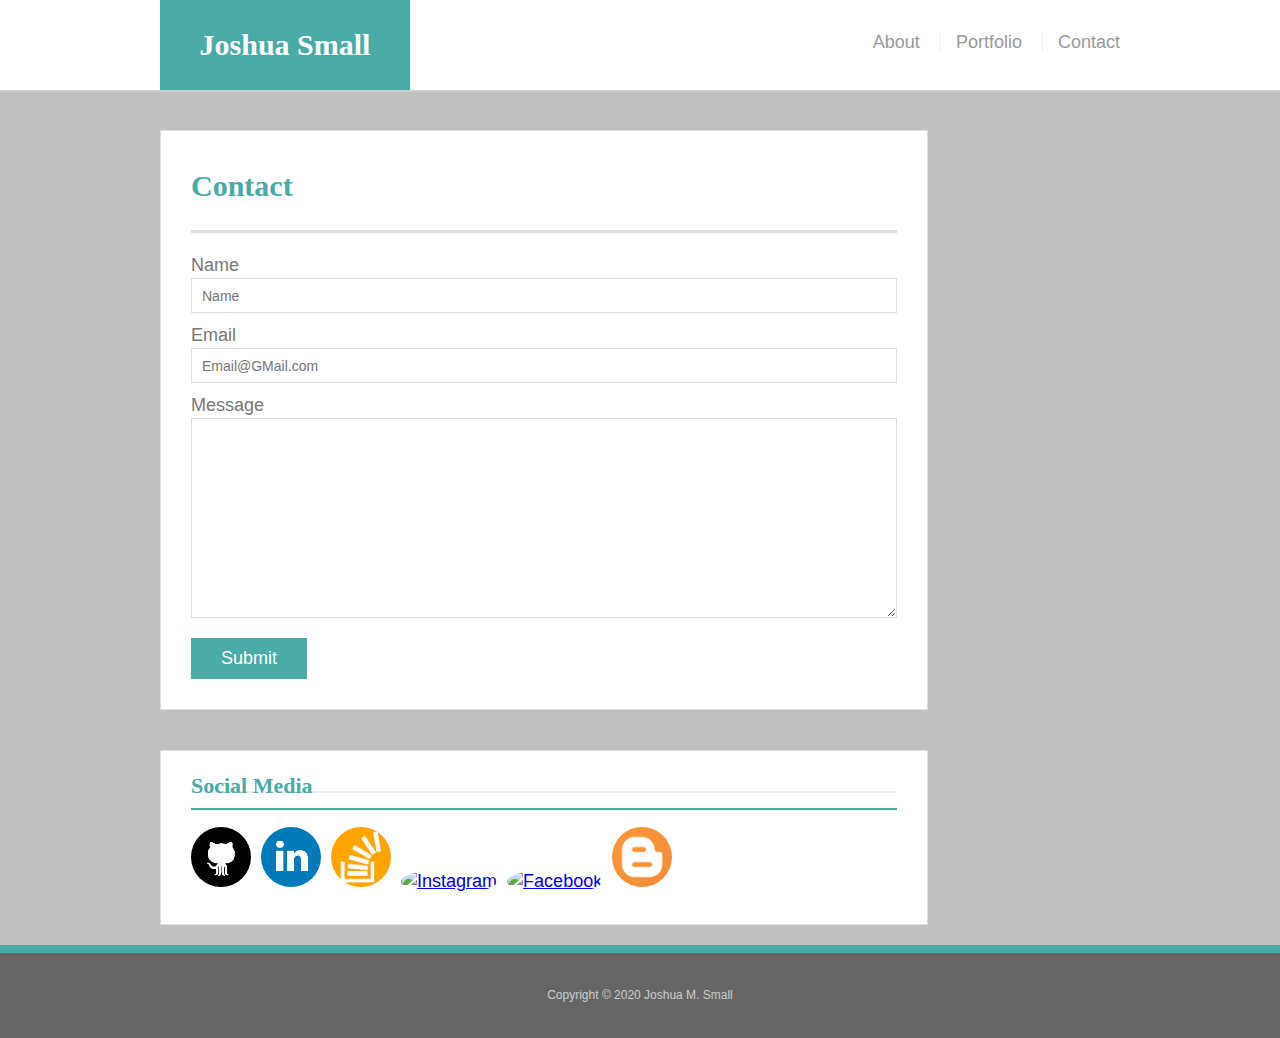
==== contact.html @ c666a50a "Added Blog" ====
<!-- HTML5 Declaration -->
<!DOCTYPE html>
<!-- This page is in the US style of English -->
<html lang="en-us">

<head>

  <!-- || Required meta tags || -->

  <!-- Character encoding for Unicode -->
  <meta charset="UTF-8">
  <!-- Bootstrap -->
  <meta name="viewport" content="width=device-width, initial-scale=1.0">
  <!-- The width=device-width part sets the width of the page to follow the screen-width of the device. -->
  <!-- The initial-scale=1 part sets the initial zoom level when the page is first loaded by the browser. -->

  <!-- Page Title -->
  <title>Contact | Joshua M. Small</title>

  <!-- || Style Sheets || -->
  <link rel="stylesheet" type="text/css" href="assets/css/reset.css">
  <link rel="stylesheet" type="text/css" href="assets/css/style.css">
  <!-- renamed Asset folder to asset -->


  <!-- Coding by: Joshua M. Small -->
  <!-- Unit 02 CSS and Bootstrap Homework: Responsive Portfolio -->

</head>

<!-- || BODY || -->

<body>

  <!-- || HEADER || -->
  
  <header id="header">

    <div class="container">

      <a href="index.html" id="logo">Joshua Small</a>

      <!-- || NAVBAR || -->

      <nav>
        <!-- Link to [About - Page] -->
        <a href="index.html">About</a>
        <!-- Link to [Portfolio - Page] -->
        <a href="portfolio.html">Portfolio</a>
        <!-- Link to [Contact - Page] -->
        <a href="contact.html">Contact</a>
      </nav>

    </div>

  </header>

  <div id="main-container" class="container">

    <section class="main-section">
      <h1>Contact</h1>

      <form id="contact-form">
        <ul>
          <li>
            <label for="name">Name</label>
            <input type="text" id="name" name="name" placeholder="Name" required="required">
          </li>
          <li>
            <label for="email">Email</label>
            <input type="email" id="email" name="email" placeholder="Email@GMail.com" required="required">
          </li>
          <li>
            <label for="message">Message</label>
            <textarea id="message" name="message" required="required"></textarea>
          </li>
        </ul>
        <input type="submit">
      </form>

    </section>

    <section class="socialbar">

      <div id="connect">

        <h2>Social Media</h2>
        <hr id="socialline">
        <!-- GitHub -->
        <a target="_blank" href="https://github.com/wasteofadrumbum"><img src="assets/images/github.png" class="social" alt="GitHub"/></a>
        <!-- LinkedIn -->
        <a target="_blank" href="https://www.linkedin.com/in/joshuamsmall"><img src="assets/images/linkedin.png" class="social" alt="LinkedIn"/></a>
        <!-- Stack Overflow -->
        <a target="_blank" href="https://stackoverflow.com/users/13681415/wasteofadrumbum"><img src="assets/images/stack.png" class="social" alt="StackOverflow"/></a>
        <!-- Instagram -->
        <a target="_blank" href="https://www.instagram.com/lost.between.thoughts/"><img src="assets/images/instagram.png" class="social" alt="Instagram"/></a>
        <!-- Facebook -->
        <a target="_blank" href="https://www.facebook.com/WasteOfADrumBum/"><img src="assets/images/facebook.png" class="social" alt="Facebook"/></a>
        <!-- Blogspot -->
        <a target="_blank" href="https://object-grind.blogspot.com/"><img src="assets/images/blogspot.png" class="social" alt="BlogSpot"/></a>

      </div>

    </section>

  </div>

  <!-- || FOOTER || -->

  <footer>

    <div class="container">

      Copyright &copy; 2020 Joshua M. Small

    </div>

  </footer>

</body>
</html>
---- assets/css/style.css ----
* {
    box-sizing: border-box;
}

/* || PAGE DEFAULTS || */

body {
    font-family: Arial, "Helvetica Neue", Helvetica, sans-serif;
    font-size: 18px;
    line-height: 25px;
    color: #777;
    background-color:silver;
    background-size:100px 50px;
}

/* Parent Container Class */

.container {
    width: 100%;
    max-width: 960px;
    margin: 0 auto;
    clear: both;
}

h1, h2, h3, p {
    margin-bottom: 20px;
}

p:last-child {
    margin-bottom: 0;
}

h1, h2, h3 {
    font-family: Georgia, Times, "Times New Roman", serif;
    font-weight: 700;
    color: #4aaaa5;
}

h1 {
    padding-bottom: 20px;
    font-size: 30px;
    line-height: 49px;
    border-bottom: 3px solid #ddd;
}

h2, h3 {
    font-size: 22px;
}

/* || HEADER || */

#header {
    position: fixed;
    /* Keep Header on Top */
    z-index: 99;
    width: 100%;
    margin: 0 0 30px;
    overflow: auto;
    color: #fff;
    background: #fff;
    border-bottom: 2px solid #ccc;
}

/* || NAVBAR || */

#logo {
    float: left;
    width: 250px;
    height: 90px;
    font-family: Georgia, Times, "Times New Roman", serif;
    font-size: 30px;
    font-weight: 700;
    line-height: 90px;
    color: #fff;
    text-align: center;
    text-decoration: none;
    background: #4aaaa5;
}

/* Navigation Page Links */

nav {
    float: right;
    margin-top: 30px;
}

nav a {
    display: inline-block;
    padding-left: 15px;
    margin-left: 15px;
    line-height: 18px;
    color: #999;
    text-decoration: none;
    border-left: 1px solid #efefef;
}

nav a:first-child {
    border-left: 0 none;
}

/* || MAIN CONTENT || */

#main-container {
    padding-top: 130px;
}

.main-section {
    float: none;
    padding: 30px;
    margin: 0 0 40px;
    background: #ffffff;
    border: 1px solid #ddd;
    overflow: auto;
    /* Max width 768px per image examples given */
    max-width: 768px;
}

/* Profile Picture */

.auth-image {
    float: left;
    width: 200px;
    height: auto;
    margin-top: 10px;
    margin-right: 25px;
    margin-bottom: 10px;
    /* Make into a circle */
    border-radius: 50%;
}

/* || PORTFOLIO PAGE || */

/* Project Containers */

.work {
    position: relative;
    float: left;
    /* 289px is max width for project images to take up container at 980px  with 3 colums*/
    /* 225px is max width for project images to take up container at 768px  with 3 colums*/
    /* 294px is max width for project images to take up container at 768px  with 2 colums*/
    max-width: 294px;
    margin: 0px 30px 15px;
    overflow: auto;
}

.work:nth-child(even) {
    margin-right: 5px;
}

/* Porfolio Images */

.work img {
    /* Image will always fill class="work" container */
    width: 100%;
    border: 0 none;
    opacity: 0.8;
}

.work a {
    display: block;
}

/* Project Titles */

.work h3 {
    position: absolute;
    bottom: 20px;
    width: 100%;
    padding: 15px;
    margin-bottom: 0;
    font-weight: 300;
    line-height: 30px;
    color: #fff;
    text-align: center;
    background: #4aaaa5;
    border-bottom: 0;
}

/* || CONTACT PAGE || */

#contact-form ul {
    margin-bottom: 20px;
}

#contact-form li {
    margin-bottom: 10px;
}

label, input[type=text], input[type=email], textarea {
    display: block;
    width: 100%;
}

input[type=text], input[type=email], textarea {
    height: 35px;
    padding: 0 10px;
    font-size: 14px;
    border: 1px solid #ddd;
}

textarea {
    height: 200px;
}

input[type=submit] {
    padding: 10px 30px;
    font-size: 18px;
    color: #fff;
    cursor: pointer;
    background: #4aaaa5;
    border: 0 none;
}

/* || SOCIAL MEDIA || */

.socialbar {
    float: none;
    padding: 30px;
    /* Space between social and footer */
    margin-bottom: 20px;
    background: #fff;
    border: 1px solid #ddd;
    /* Max width 768px to match content container */
    max-width: 768px;
}

/* Socialbar h2 */

h3, .socialbar h2 {
    /* Social Media Header to <hr> spacing */
    padding-bottom: 0px;
    margin-bottom: 15px;
    line-height: 10px;
    border-bottom: 2px solid #eee;
}

.social {
    /* Makes all images the same size */
    width: 60px;
    height: 60px;
    margin-top: 8px;
    margin-right: 5px;
    /* Makes icons into a circle */
    border-radius: 50%;
}

/* Social <hr> Line */
#socialline {
    border: 1px solid #4aaaa5;
}

/* || FOOTER || */

footer {
    padding: 30px 0;
    /* Clear Floats to keep footer at bottom */
    clear: both;
    font-size: 12px;
    color: #fff;
    color: #ccc;
    text-align: center;
    background: #666;
    border-top: 8px solid #4aaaa5;
}

/* || MEDIA SIZE CONTAINERS || */

@media screen and (max-width: 980px) {
    /* NAVBAR CONTAINER */
    #container {
        width: 100%;
    }
    /* CONTENT CONTAINER */
    .main-section {
        width: 100%;
    }
    /* SOCIAL MEDIA CONTAINER */
    .socialbar {
        width: 100%;
    }
}

@media screen and (max-width: 768px) {
    #container {
        width: 100%;
    }
    .work{
        max-width: 40%;
        width: 100%;
    }
    .main-section {
        width: 100%;
    }
    .socialbar {
        width: 100%;
    }
}

@media screen and (max-width: 640px) {
    #header {
        position: static;
    }
    #logo {
        width: 100%;
    }
    /* Move Navigation under logo */
    nav {
        float: left;
        display: flex;
        margin-top: 15px;
        margin-bottom: 15px;
        width: 100%;
        /* Center links on small screens */
        justify-content: center;
    }
    .work{
        max-width: 90%;
        width: 100%;
    }
    #main-container {
        /* Fix for padding on small screens */
        padding-top: 10px;
    }
    #container {
        width: 100%;
    }
    .main-section {
        width: 100%;
    }
    .socialbar {
        width: 100%;
    }
}
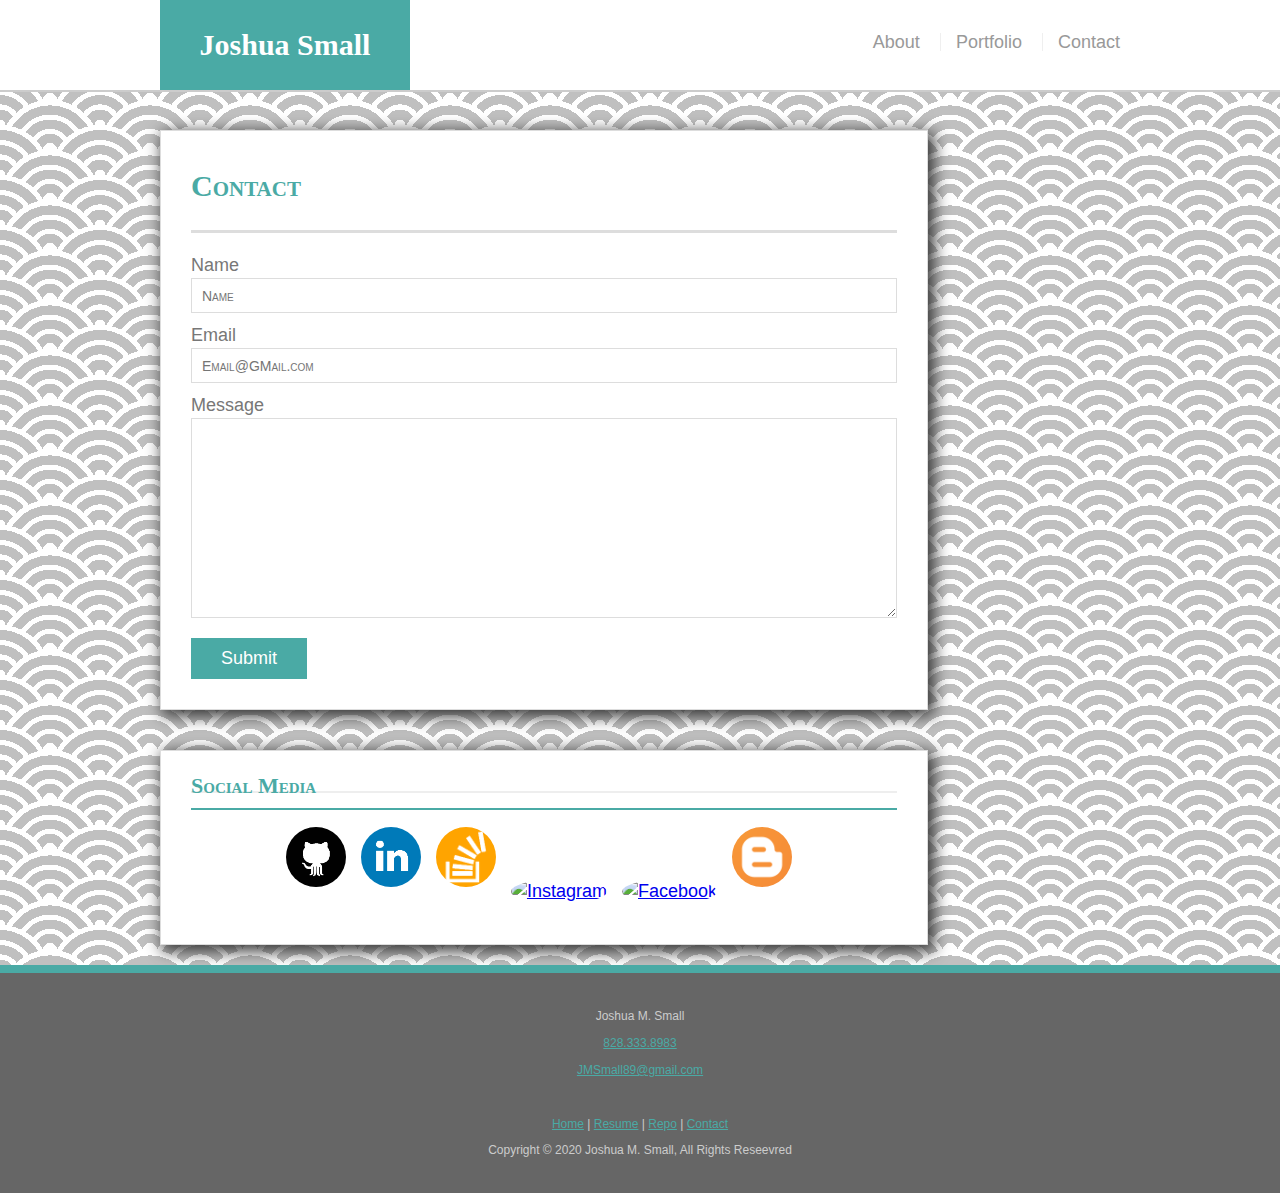
==== commit d45e9699: "Footer" ====
--- a/contact.html
+++ b/contact.html
@@ -18,6 +18,10 @@
   <title>Contact | Joshua M. Small</title>
 
   <!-- || Style Sheets || -->
+  
+  <!-- Bootstrap -->
+  <link rel="stylesheet" href="https://stackpath.bootstrapcdn.com/bootstrap/4.5.0/css/bootstrap.min.css" integrity="sha384-9aIt2nRpC12Uk9gS9baDl411NQApFmC26EwAOH8WgZl5MYYxFfc+NcPb1dKGj7Sk" crossorigin="anonymous">
+  <!-- CSS -->
   <link rel="stylesheet" type="text/css" href="assets/css/reset.css">
   <link rel="stylesheet" type="text/css" href="assets/css/style.css">
   <!-- renamed Asset folder to asset -->
@@ -111,7 +115,23 @@
 
     <div class="container">
 
-      Copyright &copy; 2020 Joshua M. Small
+      <p id="contactinfo">
+        Joshua M. Small<br/>
+        <a href="tel:+1-828-333-8983">828.333.8983</a><br/>
+        <a href="mailto:jmsmall89@gmail.com">JMSmall89@gmail.com</a><br/>
+        <br/>
+        <!-- Link to [Home - Page] -->
+        <a href="index.html">Home</a> | 
+        <!-- Link to [LinkedIn] -->
+        <a href="http://www.linkedin.com/in/joshuamsmall">Resume</a> | 
+        <!-- Link to [GitHub Repo] -->
+        <a href="https://github.com/WasteOfADrumBum/Responsive-Portfolio">Repo</a> | 
+        <!-- Link to [Contact - Page] -->
+        <a href="contact.html">Contact</a>
+        <br/>
+      </p>
+
+      Copyright &copy; 2020 Joshua M. Small, All Rights Reseevred
 
     </div>
 
--- a/assets/css/style.css
+++ b/assets/css/style.css
@@ -10,7 +10,8 @@
     line-height: 25px;
     color: #777;
     background-color:silver;
-    background-size:100px 50px;
+    /* https://codingwiki.fandom.com/wiki/CSS_Patterns */
+    background-image: radial-gradient(circle at 100% 150%, silver 24%, white 24%, white 28%, silver 28%, silver 36%, white 36%, white 40%, transparent 40%, transparent), radial-gradient(circle at 0    150%, silver 24%, white 24%, white 28%, silver 28%, silver 36%, white 36%, white 40%, transparent 40%, transparent), radial-gradient(circle at 50%  100%, white 10%, silver 10%, silver 23%, white 23%, white 30%, silver 30%, silver 43%, white 43%, white 50%, silver 50%, silver 63%, white 63%, white 71%, transparent 71%, transparent), radial-gradient(circle at 100% 50%, white 5%, silver 5%, silver 15%, white 15%, white 20%, silver 20%, silver 29%, white 29%, white 34%, silver 34%, silver 44%, white 44%, white 49%, transparent 49%, transparent), radial-gradient(circle at 0    50%, white 5%, silver 5%, silver 15%, white 15%, white 20%, silver 20%, silver 29%, white 29%, white 34%, silver 34%, silver 44%, white 44%, white 49%, transparent 49%, transparent); background-size: 100px 50px;
 }
 
 /* Parent Container Class */
@@ -18,19 +19,15 @@
 .container {
     width: 100%;
     max-width: 960px;
+    min-width: 320px;
     margin: 0 auto;
     clear: both;
 }
 
-h1, h2, h3, p {
-    margin-bottom: 20px;
-}
-
-p:last-child {
-    margin-bottom: 0;
-}
-
-h1, h2, h3 {
+/* h */
+
+h1, h2, h3, h4, h5, h6 {
+    font-variant: small-caps;
     font-family: Georgia, Times, "Times New Roman", serif;
     font-weight: 700;
     color: #4aaaa5;
@@ -43,8 +40,44 @@
     border-bottom: 3px solid #ddd;
 }
 
+h1, h2, h3, p {
+    margin-bottom: 20px;
+}
+
 h2, h3 {
     font-size: 22px;
+}
+
+/* p */
+
+p {
+    line-height: 27px;
+}
+
+p.indent {
+    text-indent: 45px; 
+}
+
+/* https://www.abeautifulsite.net/css-drop-caps */
+
+p.drop-cap::first-letter {
+    font-size: 4.5em;
+    float: left;
+    margin-top: .15em;
+    margin-right: .07em;
+    color: #4aaaa5;
+    font-style: bold;
+    font-family: 'Slabo';
+}
+
+p:last-child {
+    margin-bottom: 0;
+}
+
+/* Links */
+
+p a {
+    color: #4aaaa5;
 }
 
 /* || HEADER || */
@@ -113,6 +146,7 @@
     overflow: auto;
     /* Max width 768px per image examples given */
     max-width: 768px;
+    box-shadow: 4px 4px 15px 2px #333333;
 }
 
 /* Profile Picture */
@@ -122,13 +156,18 @@
     width: 200px;
     height: auto;
     margin-top: 10px;
-    margin-right: 25px;
+    margin-right: 35px;
     margin-bottom: 10px;
     /* Make into a circle */
     border-radius: 50%;
 }
 
 /* || PORTFOLIO PAGE || */
+
+#projectline {
+    border: 1px solid #4aaaa5;
+    margin-bottom: 20px;
+}
 
 /* Project Containers */
 
@@ -152,8 +191,24 @@
 .work img {
     /* Image will always fill class="work" container */
     width: 100%;
-    border: 0 none;
-    opacity: 0.8;
+    border: 0px none;
+    /* adds thin outline for images with white background */
+    outline: 1px solid #dedede;
+    outline-offset: -1px;
+    cursor: pointer;
+    
+}
+
+/* image hover attributes */
+
+.work:hover {
+    /* Makes images ease towards user when hovered */
+    transform: scale(1.1);
+    transition: all .8s ease;
+}
+
+.work h3:hover {
+    background-color: #999;
 }
 
 .work a {
@@ -174,9 +229,43 @@
     text-align: center;
     background: #4aaaa5;
     border-bottom: 0;
+    opacity: 0.8;
+}
+
+/* || Education links || */
+
+.linksbar {
+    float: none;
+    padding: 30px;
+    /* Space between social and footer */
+    margin-bottom: 40px;
+    background: #fff;
+    border: 1px solid #ddd;
+    /* Max width 768px to match content container */
+    max-width: 768px;
+    text-align: center;
+    box-shadow: 4px 4px 15px 2px #333333;
+}
+
+.schoolseal {
+    /* Makes all images the same size */
+    width: 100px;
+    margin: 8px 10px 10px 0px;
+    /* Makes icons into a circle */
+    border-radius: 50%;
+}
+
+.schoolseal:hover {
+    /* Makes images ease towards user when hovered */
+    transform: scale(1.1);
+    transition: all .8s ease;
 }
 
 /* || CONTACT PAGE || */
+
+#name, #email, #message {
+    font-variant: small-caps;
+}
 
 #contact-form ul {
     margin-bottom: 20px;
@@ -222,29 +311,38 @@
     border: 1px solid #ddd;
     /* Max width 768px to match content container */
     max-width: 768px;
+    text-align: center;
+    box-shadow: 4px 4px 15px 2px #333333;
 }
 
 /* Socialbar h2 */
 
-h3, .socialbar h2 {
+h3, .socialbar h2, .linksbar h2 {
     /* Social Media Header to <hr> spacing */
     padding-bottom: 0px;
     margin-bottom: 15px;
     line-height: 10px;
     border-bottom: 2px solid #eee;
+    text-align: left;
 }
 
 .social {
     /* Makes all images the same size */
     width: 60px;
     height: 60px;
-    margin-top: 8px;
-    margin-right: 5px;
+    margin: 8px 10px 10px 0px;
     /* Makes icons into a circle */
     border-radius: 50%;
 }
 
+.social:hover {
+    /* Makes images ease towards user when hovered */
+    transform: scale(1.1);
+    transition: all .8s ease;
+}
+
 /* Social <hr> Line */
+
 #socialline {
     border: 1px solid #4aaaa5;
 }
@@ -330,4 +428,17 @@
     .socialbar {
         width: 100%;
     }
+    .social {
+        /* Makes all images the same size */
+        width: 45px;
+        height: 45px;
+        margin: 8px 5px 5px 0px;
+    }
+    /* Makes links fit to 2x2 on small screen */
+    .links {
+        width: 100%;
+    }
+    .schoolseal {
+        width:40%;
+    }
 }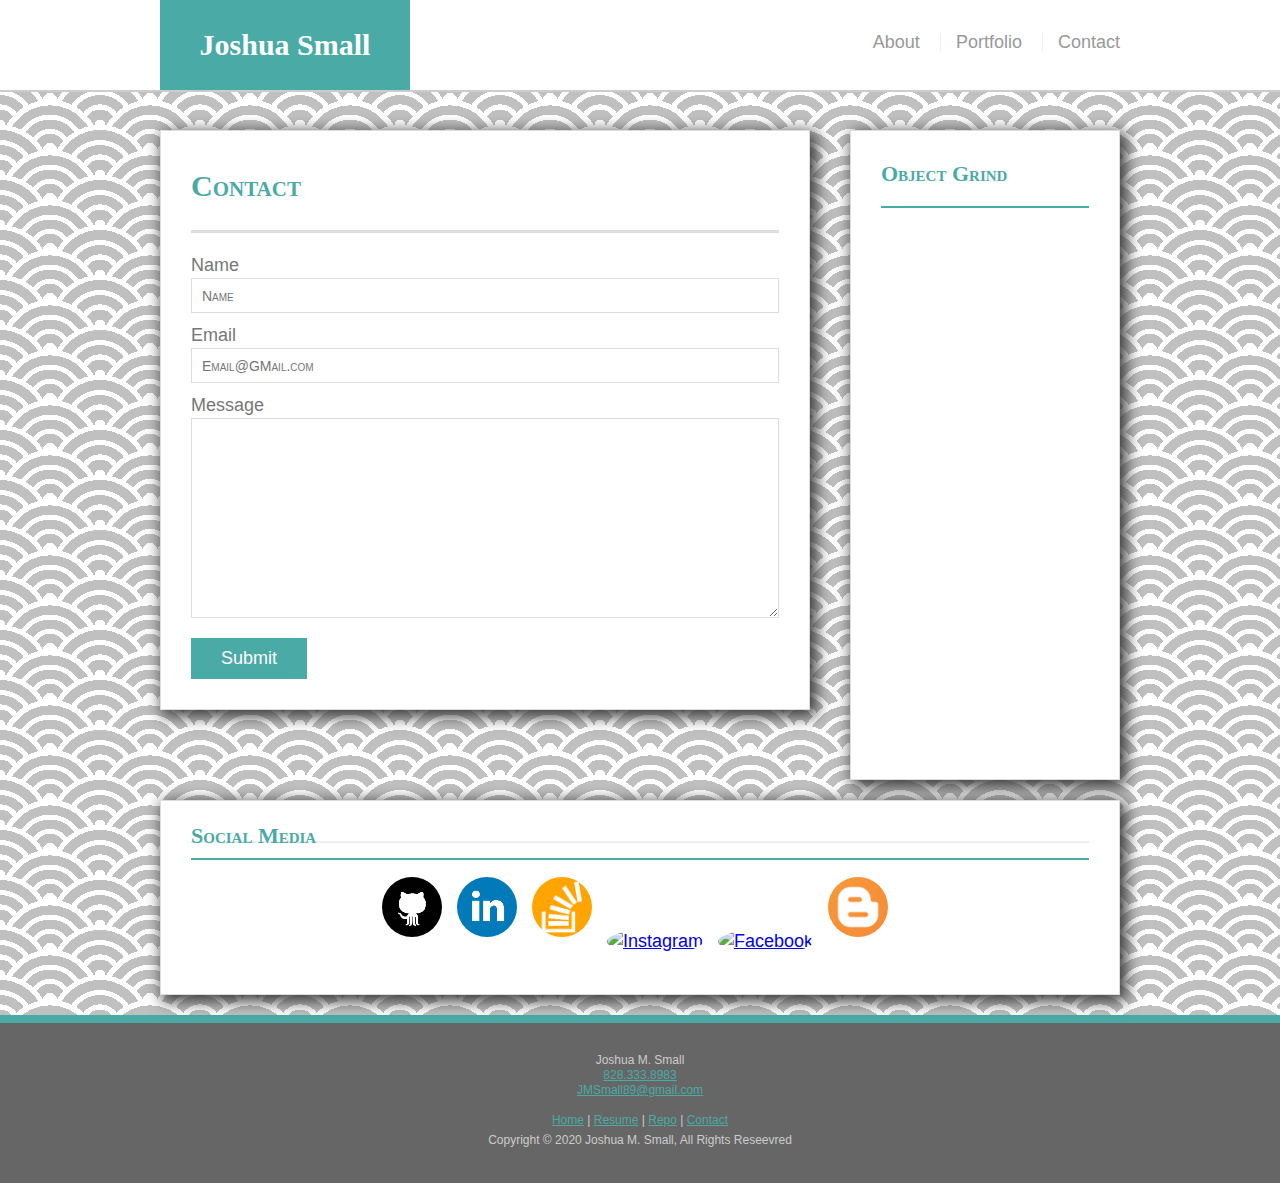
==== commit f3205bc3: "Added Blog RSS" ====
--- a/contact.html
+++ b/contact.html
@@ -84,6 +84,21 @@
 
     </section>
 
+    <!-- || BLOG RSS || -->
+
+    <section class="blogrss">
+      <h2>Object Grind</h2>
+      <hr id="socialline">
+      <br/>
+      <!-- http://www.rssfeedwidget.com/ -->
+      <div id="widgetmain">
+          <div id="rsswidget">
+              <iframe src="http://us1.rssfeedwidget.com/getrss.php?time=1593214633178&amp;x=https%3A%2F%2Fobject-grind.blogspot.com%2Ffeeds%2Fposts%2Fdefault%3Falt%3Drss&amp;w=200&amp;h=500&amp;bc=333333&amp;bw=1&amp;bgc=transparent&amp;m=5&amp;it=true&amp;t=(default)&amp;tc=4AAAA5&amp;ts=15&amp;tb=transparent&amp;il=true&amp;lc=4AAAA5&amp;ls=14&amp;lb=false&amp;id=true&amp;dc=333333&amp;ds=14&amp;idt=true&amp;dtc=284F2D&amp;dts=12" hspace="0" vspace="0" frameborder="no" marginwidth="0" marginheight="0" style="border:0; padding:0; margin:0; width:200px; height:500px;" id="rssOutput">Reading RSS Feed ...</iframe>
+          </div>
+    </section>
+
+    <!-- || SOCIAL LINKS || -->
+
     <section class="socialbar">
 
       <div id="connect">
--- a/assets/css/style.css
+++ b/assets/css/style.css
@@ -134,18 +134,20 @@
 /* || MAIN CONTENT || */
 
 #main-container {
-    padding-top: 130px;
+    padding-top: 130px;    
 }
 
 .main-section {
-    float: none;
+    float: left;
     padding: 30px;
     margin: 0 0 40px;
     background: #ffffff;
     border: 1px solid #ddd;
     overflow: auto;
     /* Max width 768px per image examples given */
-    max-width: 768px;
+    /* max-width: 768px; */
+    max-width: 650px;
+    width: 100%;
     box-shadow: 4px 4px 15px 2px #333333;
 }
 
@@ -177,7 +179,9 @@
     /* 289px is max width for project images to take up container at 980px  with 3 colums*/
     /* 225px is max width for project images to take up container at 768px  with 3 colums*/
     /* 294px is max width for project images to take up container at 768px  with 2 colums*/
-    max-width: 294px;
+    /* max-width: 294px; */
+    /* 246px is max width for project images to take up container at 650px  with 2 colums*/
+    max-width: 246px;
     margin: 0px 30px 15px;
     overflow: auto;
 }
@@ -232,17 +236,22 @@
     opacity: 0.8;
 }
 
+.worktitle {
+    clear: both;
+}
+
 /* || Education links || */
 
 .linksbar {
-    float: none;
+    float: left;
     padding: 30px;
     /* Space between social and footer */
     margin-bottom: 40px;
     background: #fff;
     border: 1px solid #ddd;
     /* Max width 768px to match content container */
-    max-width: 768px;
+    /* max-width: 768px; */
+    width: 100%;
     text-align: center;
     box-shadow: 4px 4px 15px 2px #333333;
 }
@@ -300,17 +309,46 @@
     border: 0 none;
 }
 
+/* || BLOG RSS || */
+
+.blogrss {
+    float: right;
+    width: 100%;
+    max-width: 270px;
+    padding: 30px;
+    margin-bottom: 20px;
+    background: #fff;
+    border: 1px solid #ddd;
+    box-shadow: 4px 4px 15px 2px #333333;
+}
+
+#widgetmain {
+    text-align: left;
+    overflow-y: auto;
+    overflow-x: hidden;
+    background-color: transparent;
+}
+
+#rssOutput {
+    border:0;
+    padding:0;
+    margin:0;
+    width:200px;
+    height:500px;
+}
+
 /* || SOCIAL MEDIA || */
 
 .socialbar {
-    float: none;
+    float: left;
     padding: 30px;
     /* Space between social and footer */
     margin-bottom: 20px;
     background: #fff;
     border: 1px solid #ddd;
     /* Max width 768px to match content container */
-    max-width: 768px;
+    /* max-width: 768px; */
+    width: 100%;
     text-align: center;
     box-shadow: 4px 4px 15px 2px #333333;
 }
@@ -361,6 +399,10 @@
     border-top: 8px solid #4aaaa5;
 }
 
+#contactinfo {
+    line-height: 15px;
+}
+
 /* || MEDIA SIZE CONTAINERS || */
 
 @media screen and (max-width: 980px) {
@@ -375,6 +417,17 @@
     /* SOCIAL MEDIA CONTAINER */
     .socialbar {
         width: 100%;
+    }
+}
+
+@media screen and (max-width: 967px) {
+    .main-section {
+        max-width: 100%;
+        float: none;
+    }
+    .blogrss{
+        max-width: 100%;
+        float: none;
     }
 }
 
@@ -411,6 +464,10 @@
         /* Center links on small screens */
         justify-content: center;
     }
+    .blogrss{
+        float: left;
+        max-width: 100%;
+    }
     .work{
         max-width: 90%;
         width: 100%;
@@ -441,4 +498,10 @@
     .schoolseal {
         width:40%;
     }
-}+    h1, h2, h3,h4 {
+        text-align: center;
+    }
+    .socialbar h2 {
+        text-align: center;
+    }
+}
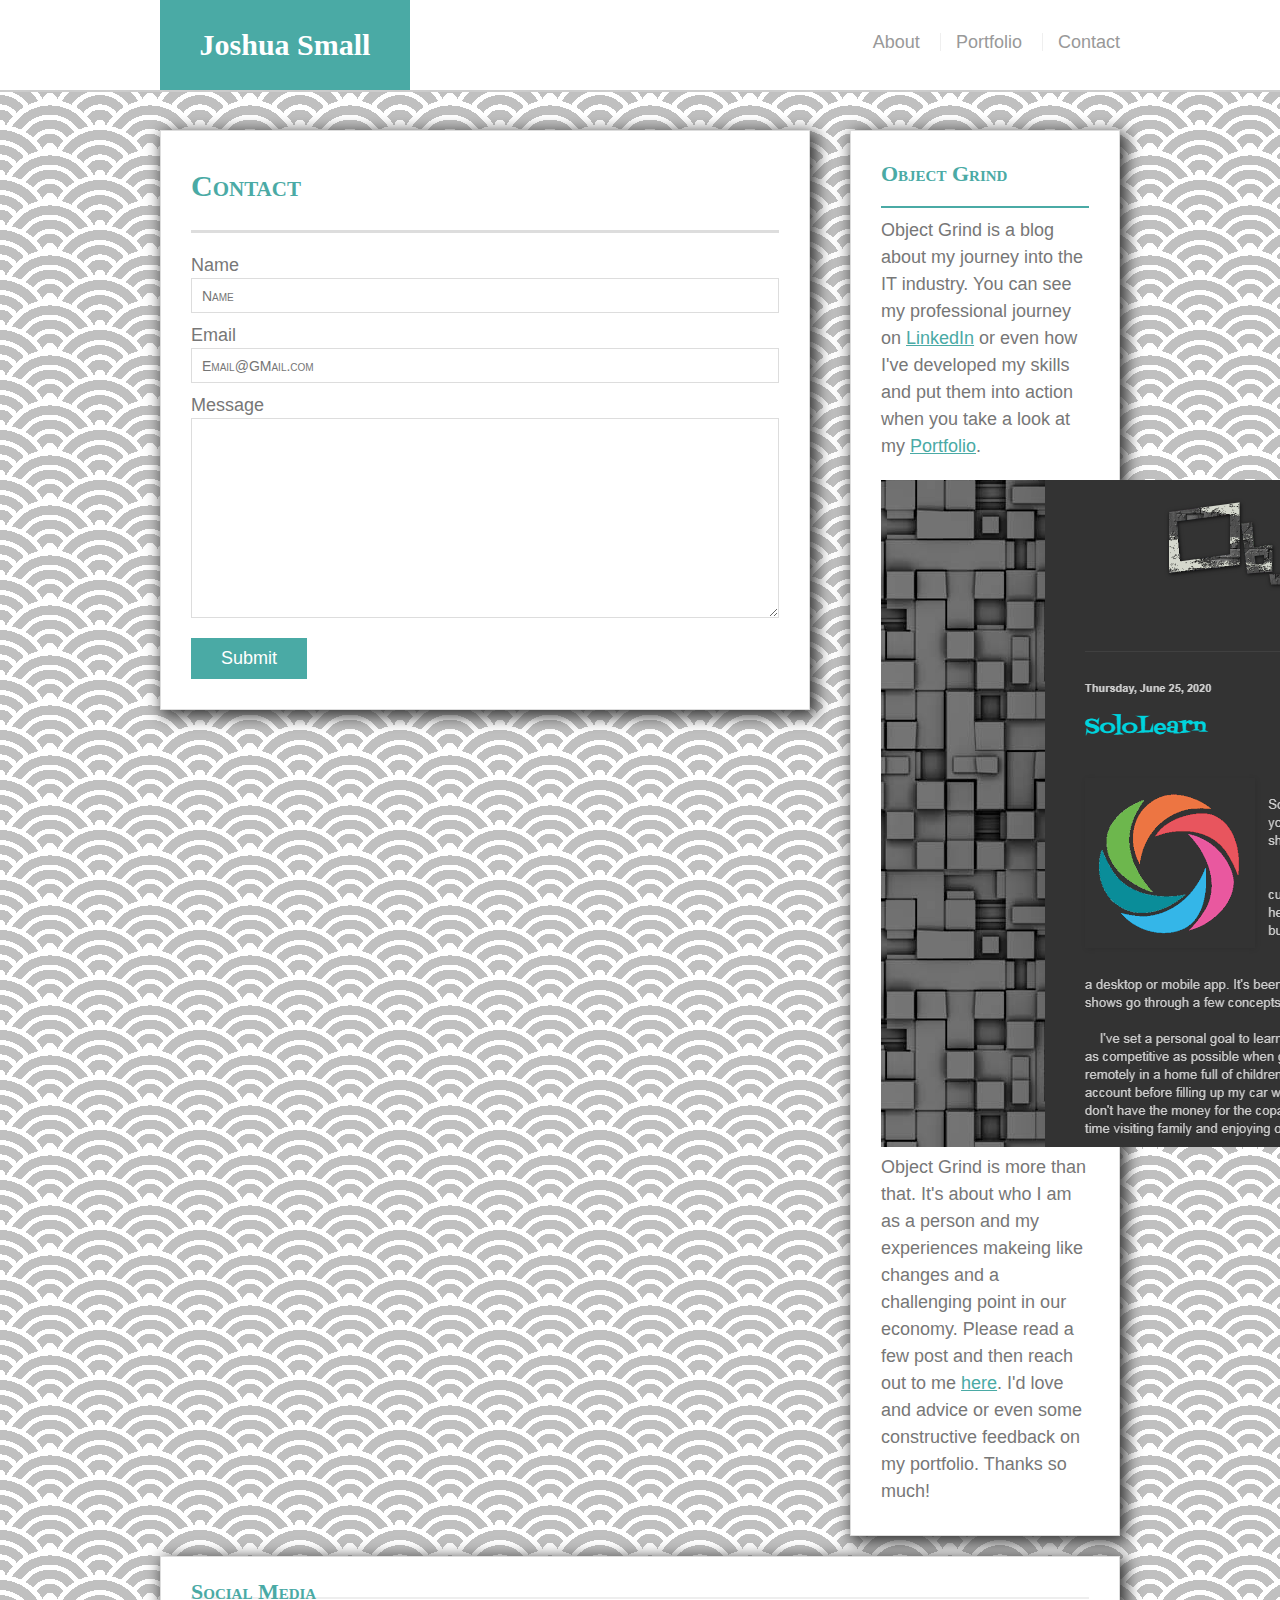
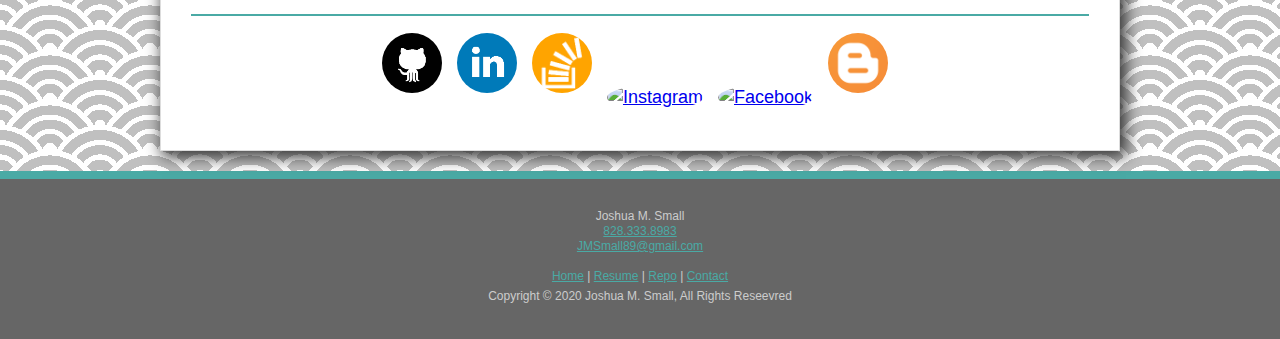
==== commit 59e581e6: "SEO" ====
--- a/contact.html
+++ b/contact.html
@@ -13,6 +13,9 @@
   <meta name="viewport" content="width=device-width, initial-scale=1.0">
   <!-- The width=device-width part sets the width of the page to follow the screen-width of the device. -->
   <!-- The initial-scale=1 part sets the initial zoom level when the page is first loaded by the browser. -->
+  <!-- SEO -->
+  <meta name=”description” content=”A UNC Chapel hill coding bootcamp project to build a template for a future portfolio that includes html, css and bootstrap.“>
+  <meta name=”robots” content=”noindex,nofollow”>
 
   <!-- Page Title -->
   <title>Contact | Joshua M. Small</title>
@@ -26,6 +29,11 @@
   <link rel="stylesheet" type="text/css" href="assets/css/style.css">
   <!-- renamed Asset folder to asset -->
 
+  <!-- Favicon -->
+  <link rel="apple-touch-icon" sizes="180x180" href="assets\images\favicon_io\apple-touch-icon.png">
+  <link rel="icon" type="image/png" sizes="32x32" href="assets\images\favicon_io\favicon-32x32.png">
+  <link rel="icon" type="image/png" sizes="16x16" href="assets\images\favicon_io\favicon-16x16.png">
+  <link rel="manifest" href="assets\images\favicon_io\site.webmanifest">
 
   <!-- Coding by: Joshua M. Small -->
   <!-- Unit 02 CSS and Bootstrap Homework: Responsive Portfolio -->
@@ -84,17 +92,25 @@
 
     </section>
 
-    <!-- || BLOG RSS || -->
+    <!-- || BLOG || -->
 
     <section class="blogrss">
+
       <h2>Object Grind</h2>
       <hr id="socialline">
-      <br/>
-      <!-- http://www.rssfeedwidget.com/ -->
-      <div id="widgetmain">
-          <div id="rsswidget">
-              <iframe src="http://us1.rssfeedwidget.com/getrss.php?time=1593214633178&amp;x=https%3A%2F%2Fobject-grind.blogspot.com%2Ffeeds%2Fposts%2Fdefault%3Falt%3Drss&amp;w=200&amp;h=500&amp;bc=333333&amp;bw=1&amp;bgc=transparent&amp;m=5&amp;it=true&amp;t=(default)&amp;tc=4AAAA5&amp;ts=15&amp;tb=transparent&amp;il=true&amp;lc=4AAAA5&amp;ls=14&amp;lb=false&amp;id=true&amp;dc=333333&amp;ds=14&amp;idt=true&amp;dtc=284F2D&amp;dts=12" hspace="0" vspace="0" frameborder="no" marginwidth="0" marginheight="0" style="border:0; padding:0; margin:0; width:200px; height:500px;" id="rssOutput">Reading RSS Feed ...</iframe>
-          </div>
+      
+      <p id="objectgrindinfo">
+        Object Grind is a blog about my journey into the IT industry. You can see my professional journey on <a target="_blank" href="https://www.linkedin.com/in/joshuamsmall">LinkedIn</a> or even how I've developed my skills and put them into action when you take a look at my <a href="portfolio.html">Portfolio</a>.
+      </p>
+
+      <div class="objectgrind">
+        <a target="_blank" href="https://object-grind.blogspot.com/"><img src="assets\images\opject-grind.png" alt="Blog"></a>
+      </div>
+          
+      <p id="objectgrindinfo">
+        Object Grind is more than that. It's about who I am as a person and my experiences makeing like changes and a challenging point in our economy. Please read a few post and then reach out to me <a href="contact.html">here</a>. I'd love and advice or even some constructive feedback on my portfolio. Thanks so much!
+      </p>
+
     </section>
 
     <!-- || SOCIAL LINKS || -->
--- a/assets/css/style.css
+++ b/assets/css/style.css
@@ -320,6 +320,7 @@
     background: #fff;
     border: 1px solid #ddd;
     box-shadow: 4px 4px 15px 2px #333333;
+    min-height: 500px;
 }
 
 #widgetmain {
